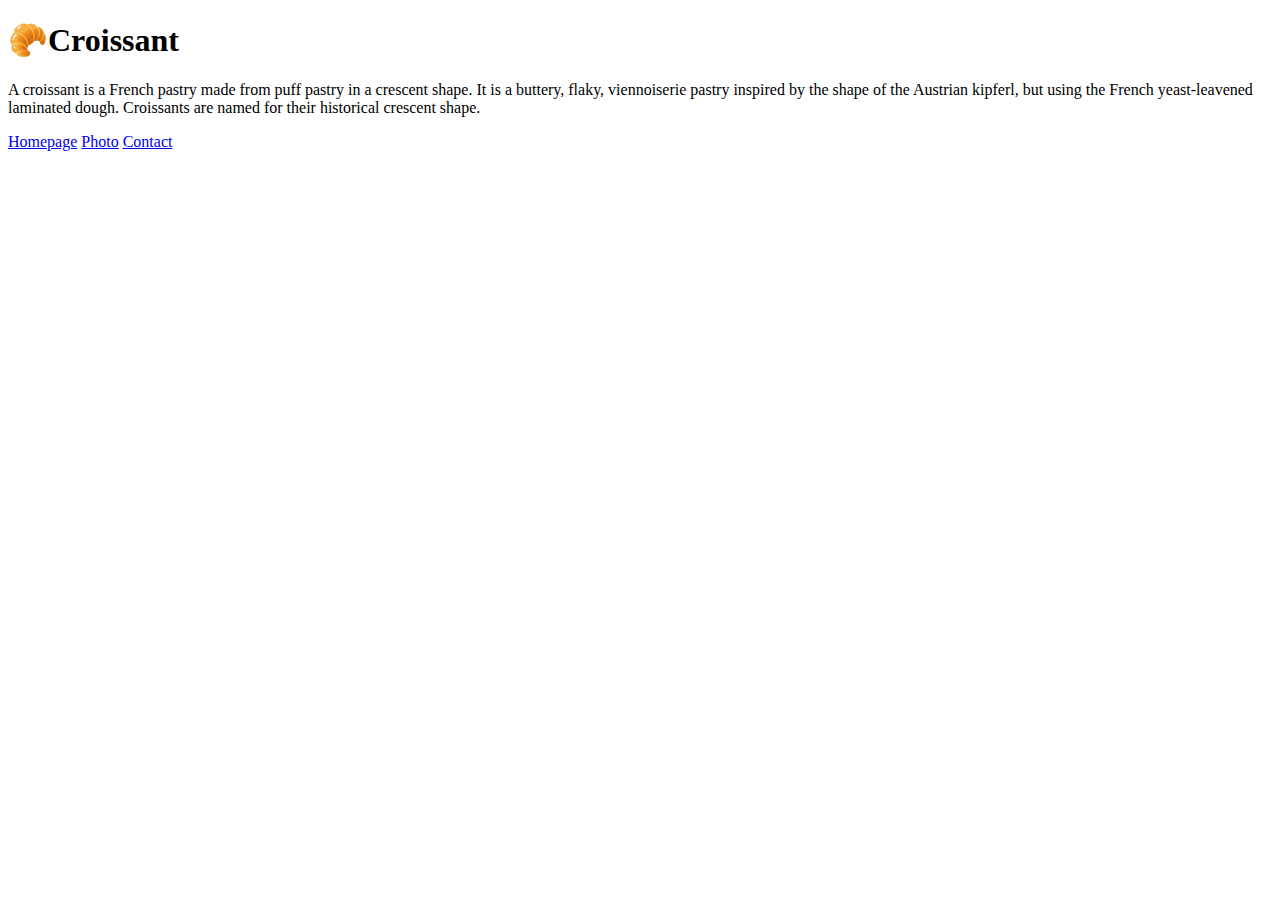
==== index.html @ 767c47d7 "Created initial html file structures" ====
<!DOCTYPE html>
<html lang="en">
  <head>
    <meta charset="UTF-8" />
    <meta name="viewport" content="width=device-width, initial-scale=1.0" />
    <title>The Best Croissant</title>
  </head>
  <body>
    <h1>🥐Croissant</h1>
    <p>
      A croissant is a French pastry made from puff pastry in a crescent shape.
      It is a buttery, flaky, viennoiserie pastry inspired by the shape of the
      Austrian kipferl, but using the French yeast-leavened laminated dough.
      Croissants are named for their historical crescent shape.
    </p>
    <footer>
      <a href="/" title="Home">Homepage</a>
      <a href="/photo.html" title="Croissant photo">Photo</a>
      <a href="/contact.html" title="Contact Croissant.com">Contact</a>
    </footer>
  </body>
</html>
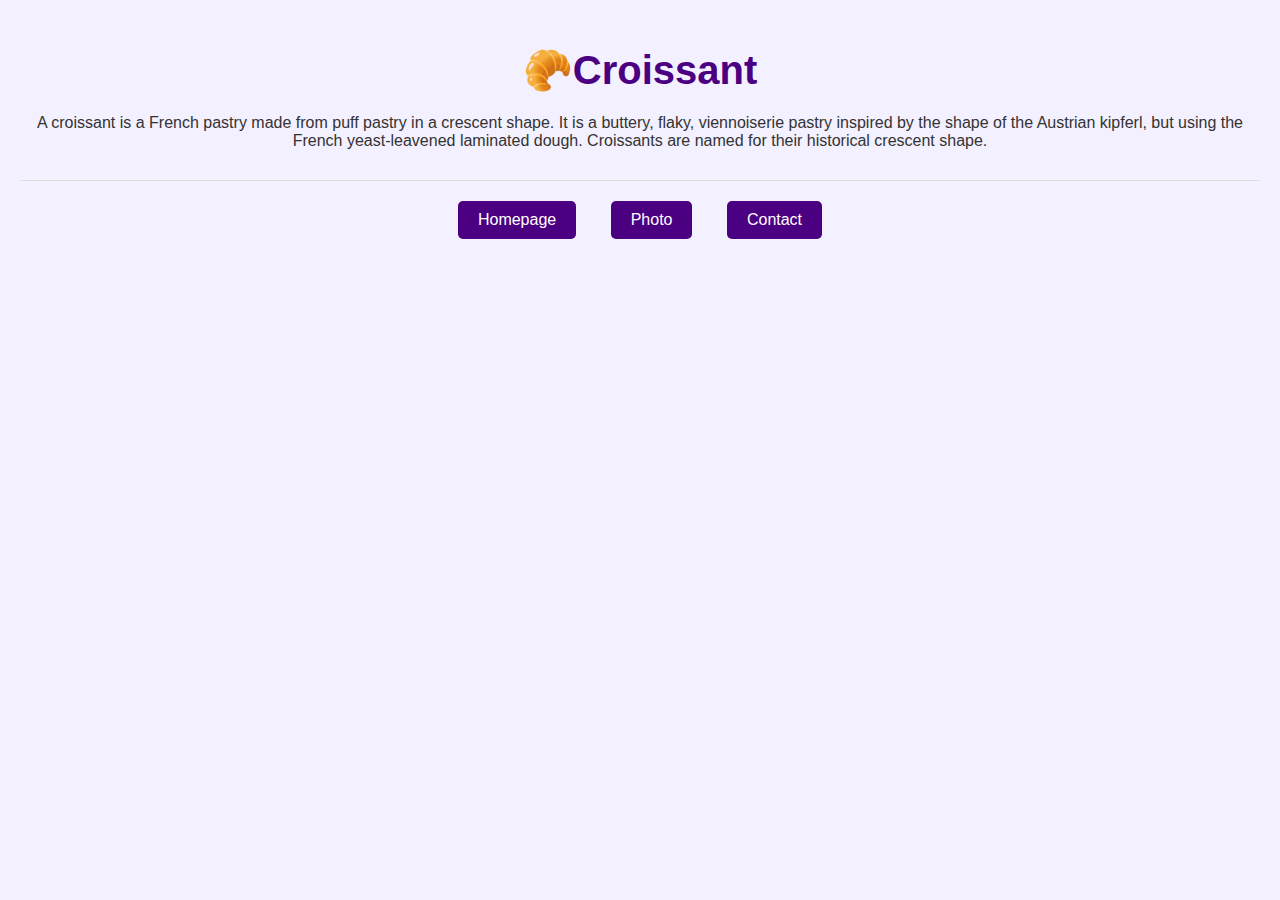
==== commit 97d9a1b8: "Added css" ====
--- a/index.html
+++ b/index.html
@@ -3,6 +3,7 @@
   <head>
     <meta charset="UTF-8" />
     <meta name="viewport" content="width=device-width, initial-scale=1.0" />
+    <link rel="stylesheet" href="src/style.css" />
     <title>The Best Croissant</title>
   </head>
   <body>
@@ -20,4 +21,3 @@
     </footer>
   </body>
 </html>
-
--- a/src/style.css
+++ b/src/style.css
@@ -0,0 +1,52 @@
+/* General body styling */
+body {
+  font-family: Arial, sans-serif;
+  background-color: #f3f0ff; /* Light purple background */
+  color: #333; /* Dark text for better readability */
+  margin: 0; /* Remove default margin */
+  padding: 20px; /* Add padding around the body */
+  text-align: center; /* Center the content */
+}
+
+/* Styling for headings */
+h1 {
+  color: #4b0082; /* Dark purple for headings */
+  font-size: 2.5em;
+  margin-bottom: 20px;
+}
+
+/* Styling for links */
+a {
+  display: inline-block;
+  margin: 10px 15px; /* Adds space between the links */
+  padding: 10px 20px;
+  background-color: #4b0082; /* Dark purple background */
+  color: #fff; /* White text */
+  text-decoration: none;
+  border-radius: 5px;
+  transition: background-color 0.3s ease; /* Smooth transition on hover */
+}
+
+a:hover {
+  background-color: #7d40e7; /* Lighter purple on hover */
+}
+
+/* Style for the croissant image */
+img {
+  display: block;
+  width: 150px; /* Set the image width to 150px to make it small */
+  height: auto; /* Maintain aspect ratio */
+  margin: 20px auto; /* Center the image horizontally */
+  border-radius: 8px; /* Optional: Rounded corners */
+  box-shadow: 0px 4px 8px rgba(0, 0, 0, 0.1); /* Optional: Light shadow */
+}
+
+/* Footer styling */
+footer {
+  text-align: center;
+  margin-top: 30px;
+  padding-top: 10px;
+  border-top: 1px solid #ddd;
+  color: #fff; /* White text for footer */
+}
+
